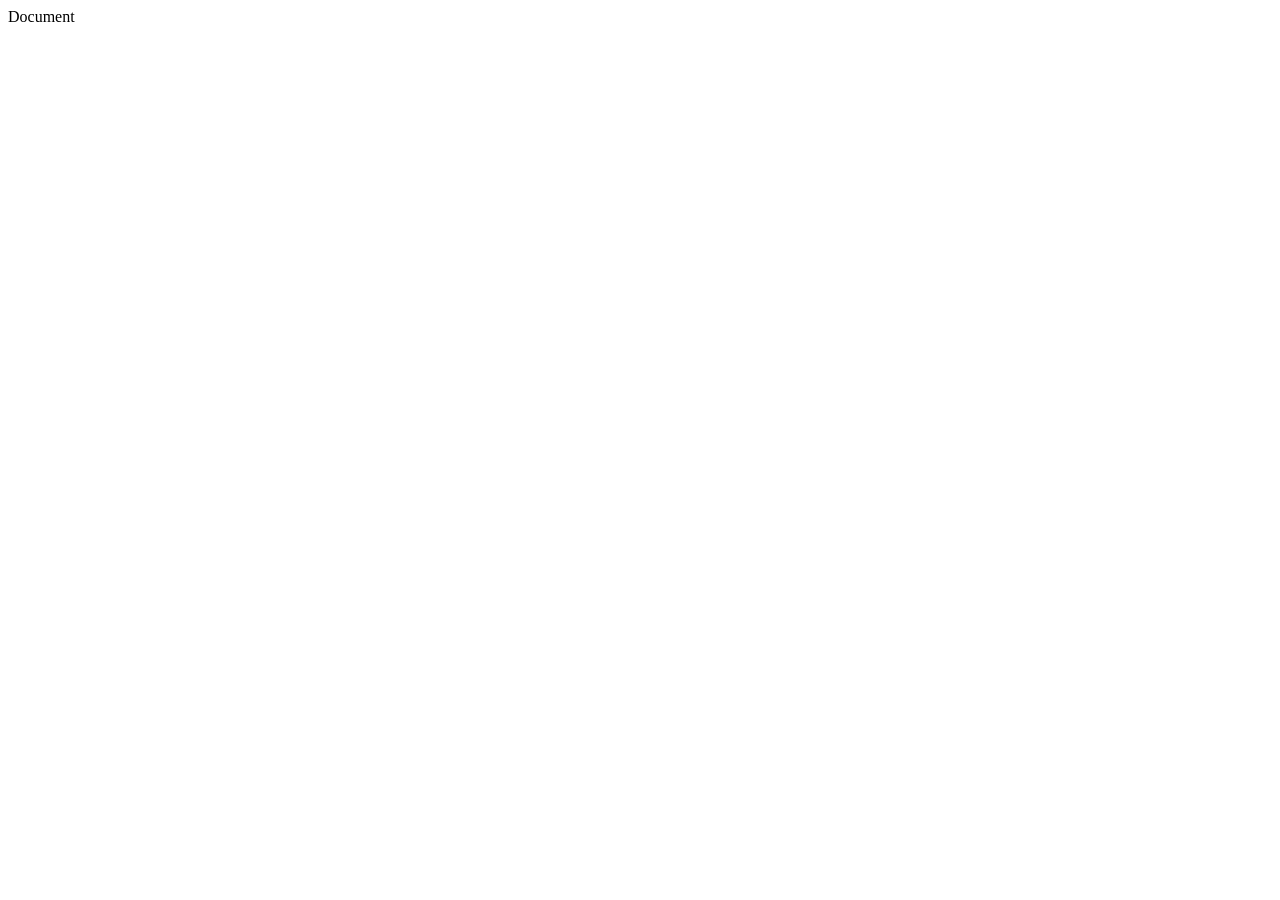
==== index.html @ 90d9a0a0 "linked css and js files to html" ====
<!DOCTYPE html>
<html lang="en">
<head>
    <meta charset="UTF-8">
    <meta http-equiv="X-UA-Compatible" content="IE=edge">
    <meta name="viewport" content="width=device-width, initial-scale=1.0">
    <link rel="resetsheet" href="./assets/css/reset.css"
    <link rel="stylesheet" href="./assets/css/style.css"
    <title>Document</title>
</head>
<body>

    
    <link rel="java" href="./script.js"
</body>
</html>
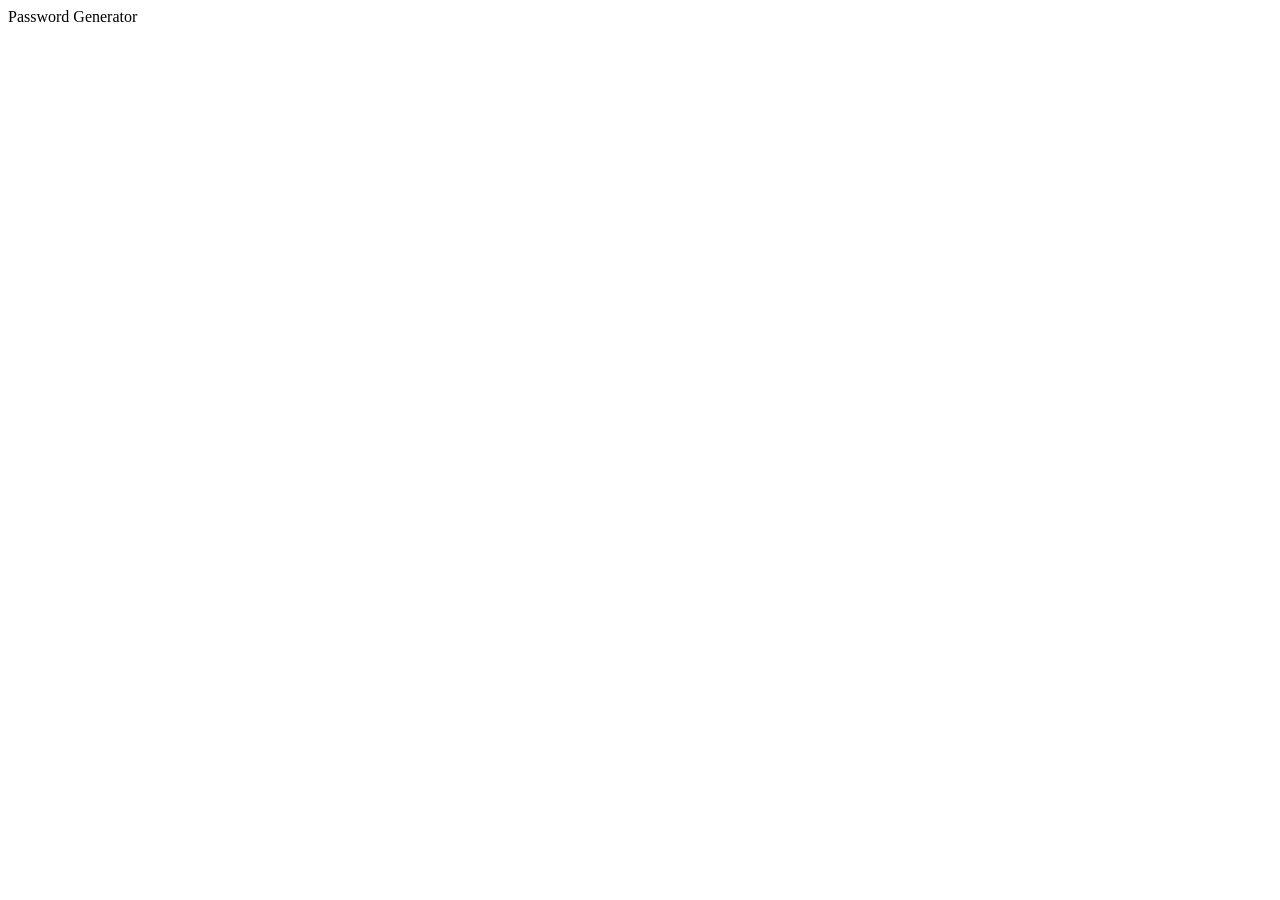
==== commit 3fe2041f: "added folder for pseudo and drafts for my own ref" ====
--- a/index.html
+++ b/index.html
@@ -6,11 +6,11 @@
     <meta name="viewport" content="width=device-width, initial-scale=1.0">
     <link rel="resetsheet" href="./assets/css/reset.css"
     <link rel="stylesheet" href="./assets/css/style.css"
-    <title>Document</title>
+    <title>Password Generator</title>
 </head>
 <body>
 
-    
+
     <link rel="java" href="./script.js"
 </body>
 </html>
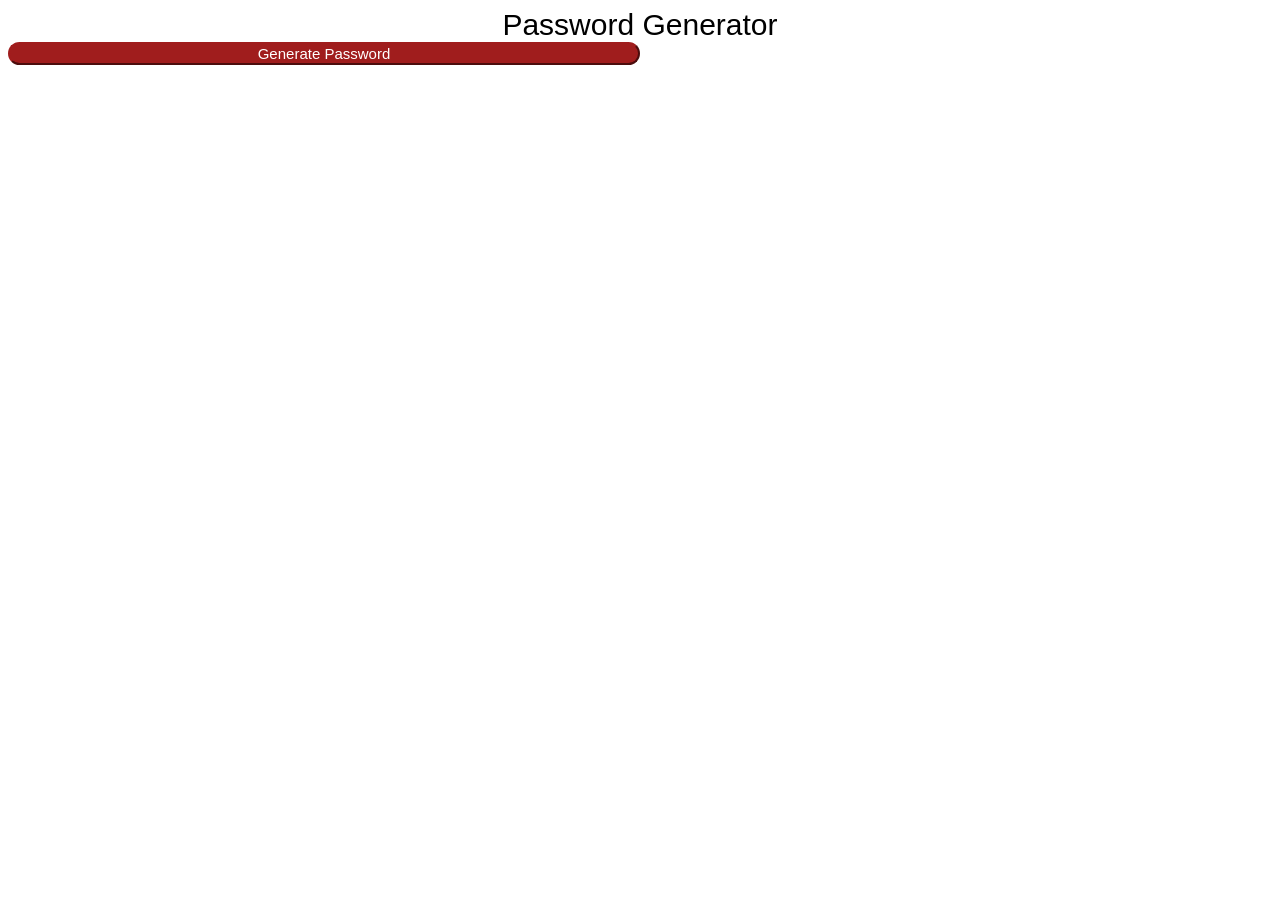
==== commit 7a7b0e9e: "added some css" ====
--- a/index.html
+++ b/index.html
@@ -4,13 +4,17 @@
     <meta charset="UTF-8">
     <meta http-equiv="X-UA-Compatible" content="IE=edge">
     <meta name="viewport" content="width=device-width, initial-scale=1.0">
-    <link rel="resetsheet" href="./assets/css/reset.css"
-    <link rel="stylesheet" href="./assets/css/style.css"
-    <title>Password Generator</title>
+    <link rel="resetsheet" href="./assets/css/reset.css">
+    <link rel="stylesheet" href="./assets/css/style.css">
+    <title class="header">Password Generator</title>
 </head>
 <body>
-
-
-    <link rel="java" href="./script.js"
+<div>
+    <header class="header">Password Generator</header>
+</div>
+<div>
+    <button class="button">Generate Password</button>
+</div>
+    <script src="./script.js"></script>
 </body>
 </html>
--- a/assets/css/style.css
+++ b/assets/css/style.css
@@ -0,0 +1,20 @@
+.header {
+    font-family: 'Segoe UI', Tahoma, Geneva, Verdana, sans-serif;
+    font-size: 30px;
+    font-style: bold;
+    text-align: center;
+}
+
+.button {
+    background-color: rgb(160, 29, 29);
+    height: auto;
+    width: 50%;
+    font-size: 15px;
+    font-family: Verdana, Geneva, Tahoma, sans-serif;
+    color: white;
+    border-radius: 25px;
+    border-color: rgb(160, 29, 29); 
+    text-align: center;
+    
+}
+
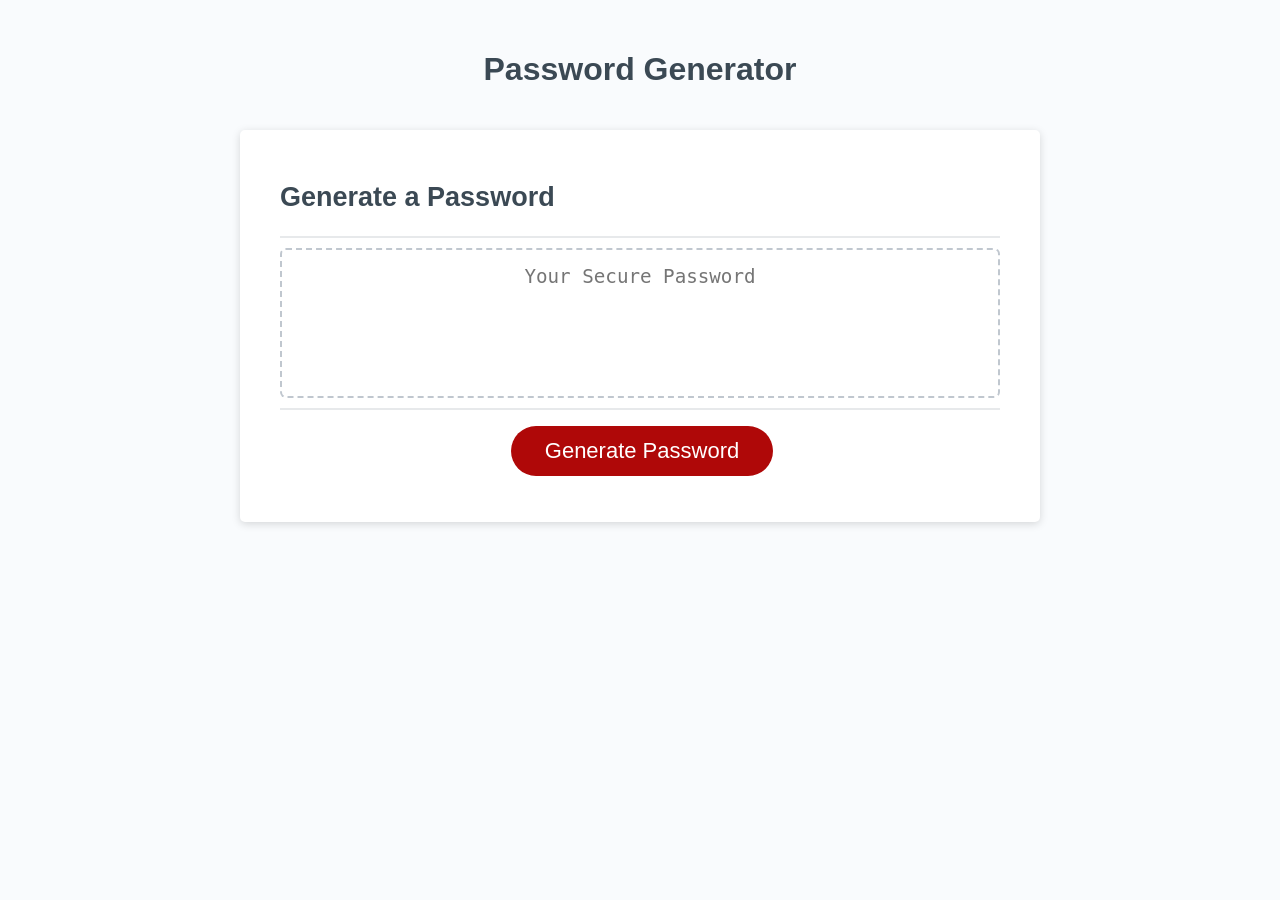
==== commit 738344c0: "edited some code" ====
--- a/index.html
+++ b/index.html
@@ -1,20 +1,34 @@
 <!DOCTYPE html>
 <html lang="en">
-<head>
-    <meta charset="UTF-8">
-    <meta http-equiv="X-UA-Compatible" content="IE=edge">
-    <meta name="viewport" content="width=device-width, initial-scale=1.0">
-    <link rel="resetsheet" href="./assets/css/reset.css">
-    <link rel="stylesheet" href="./assets/css/style.css">
-    <title class="header">Password Generator</title>
-</head>
-<body>
-<div>
-    <header class="header">Password Generator</header>
-</div>
-<div>
-    <button class="button">Generate Password</button>
-</div>
-    <script src="./script.js"></script>
-</body>
-</html>+  <head>
+    <meta charset="UTF-8" />
+    <meta name="viewport" content="width=device-width, initial-scale=1.0" />
+    <meta http-equiv="X-UA-Compatible" content="ie=edge" />
+    <title>Password Generator</title>
+    <link rel="stylesheet" href="./assets/css/style.css" />
+  </head>
+  <body>
+    <div class="wrapper">
+      <header>
+        <h1>Password Generator</h1>
+      </header>
+      <div class="card">
+        <div class="card-header">
+          <h2>Generate a Password</h2>
+        </div>
+        <div class="card-body">
+          <textarea
+            readonly
+            id="password"
+            placeholder="Your Secure Password"
+            aria-label="Generated Password"
+          ></textarea>
+        </div>
+        <div class="card-footer">
+          <button id="generate" class="btn">Generate Password</button>
+        </div>
+      </div>
+    </div>
+    <script src="./assets/js/script.js"></script>
+  </body>
+</html>
--- a/assets/css/style.css
+++ b/assets/css/style.css
@@ -1,20 +1,137 @@
-.header {
-    font-family: 'Segoe UI', Tahoma, Geneva, Verdana, sans-serif;
-    font-size: 30px;
-    font-style: bold;
-    text-align: center;
+*,
+*::before,
+*::after {
+  box-sizing: border-box;
 }
 
-.button {
-    background-color: rgb(160, 29, 29);
-    height: auto;
-    width: 50%;
-    font-size: 15px;
-    font-family: Verdana, Geneva, Tahoma, sans-serif;
-    color: white;
-    border-radius: 25px;
-    border-color: rgb(160, 29, 29); 
-    text-align: center;
-    
+html,
+body,
+.wrapper {
+  height: 100%;
+  margin: 0;
+  padding: 0;
 }
 
+body {
+  font-family: sans-serif;
+  background-color: #f9fbfd;
+}
+
+.wrapper {
+  padding-top: 30px;
+  padding-left: 20px;
+  padding-right: 20px;
+}
+
+header {
+  text-align: center;
+  padding: 20px;
+  padding-top: 0px;
+  color: hsl(206, 17%, 28%);
+}
+
+.card {
+  background-color: hsl(0, 0%, 100%);
+  border-radius: 5px;
+  border-width: 1px;
+  box-shadow: rgba(0, 0, 0, 0.15) 0px 2px 8px 0px;
+  color: hsl(206, 17%, 28%);
+  font-size: 18px;
+  margin: 0 auto;
+  max-width: 800px;
+  padding: 30px 40px;
+}
+
+.card-header::after {
+  content: " ";
+  display: block;
+  width: 100%;
+  background: #e7e9eb;
+  height: 2px;
+}
+
+.card-body {
+  min-height: 100px;
+}
+
+.card-footer {
+  text-align: center;
+}
+
+.card-footer::before {
+  content: " ";
+  display: block;
+  width: 100%;
+  background: #e7e9eb;
+  height: 2px;
+}
+
+.card-footer::after {
+  content: " ";
+  display: block;
+  clear: both;
+}
+
+.btn {
+  border: none;
+  background-color: hsl(360, 91%, 36%);
+  border-radius: 25px;
+  box-shadow: rgba(0, 0, 0, 0.1) 0px 1px 6px 0px rgba(0, 0, 0, 0.2) 0px 1px 1px
+    0px;
+  color: hsl(0, 0%, 100%);
+  display: inline-block;
+  font-size: 22px;
+  line-height: 22px;
+  margin: 16px 16px 16px 20px;
+  padding: 14px 34px;
+  text-align: center;
+  cursor: pointer;
+}
+
+button[disabled] {
+  cursor: default;
+  background: #c0c7cf;
+}
+
+.float-right {
+  float: right;
+}
+
+#password {
+  -webkit-appearance: none;
+  -moz-appearance: none;
+  appearance: none;
+  border: none;
+  display: block;
+  width: 100%;
+  padding-top: 15px;
+  padding-left: 15px;
+  padding-right: 15px;
+  padding-bottom: 85px;
+  font-size: 1.2rem;
+  text-align: center;
+  margin-top: 10px;
+  margin-bottom: 10px;
+  border: 2px dashed #c0c7cf;
+  border-radius: 6px;
+  resize: none;
+  overflow: hidden;
+}
+
+@media (max-width: 690px) {
+  .btn {
+    font-size: 1rem;
+    margin: 16px 0px 0px 0px;
+    padding: 10px 15px;
+  }
+
+  #password {
+    font-size: 1rem;
+  }
+}
+
+@media (max-width: 500px) {
+  .btn {
+    font-size: 0.8rem;
+  }
+}
